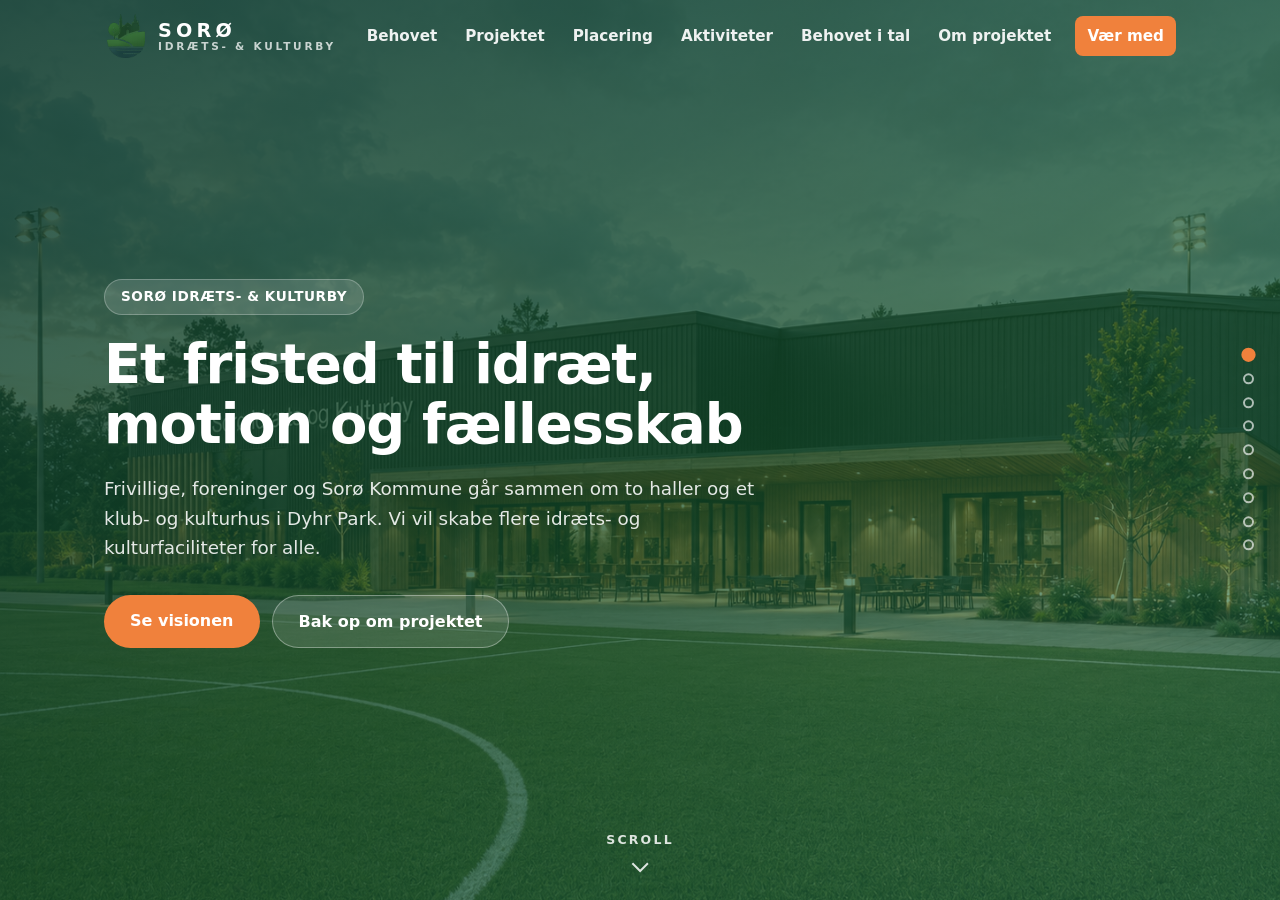
==== index.html @ 1086057f "Status-sektion: finansiering, sponsorater og ny placeringsformulering" ====
<!DOCTYPE html>
<html lang="da">
<head>
<meta charset="UTF-8">
<meta name="viewport" content="width=device-width, initial-scale=1.0">
<title>Sorø Idræts- & Kulturby | Et fristed til idræt, motion og fællesskab</title>
<meta name="description" content="Sorø Idræts- & Kulturby er et fælles projekt mellem frivillige, sportsklubber og Sorø Kommune, der skaber nye rammer for idræt, motion og fællesskab. For alle. Hele året.">
<link rel="stylesheet" href="css/styles.css">
</head>
<body class="home">


<header class="site-header">
  <div class="container nav-wrap">
    <a href="#top" class="logo"><img class="logo-img" src="img/logo-mark.png" alt="Sorø Idræts- &amp; Kulturby logo"><span class="logo-text"><span class="logo-line1">SORØ</span><span class="logo-line2">Idræts- &amp; Kulturby</span></span></a>
    <button class="nav-toggle" aria-label="Menu" onclick="document.querySelector('.main-nav').classList.toggle('open')">☰</button>
    <nav class="main-nav">
      <a href="#behovet">Behovet</a>
      <a href="#projektet">Projektet</a>
      <a href="#placering">Placering</a>
      <a href="#aktiviteter">Aktiviteter</a>
      <a href="#stemmer">Behovet i tal</a>
      <a href="om-os.html">Om projektet</a>
      <a href="#kontakt" class="cta">Vær med</a>
    </nav>
  </div>
</header>

<div class="progress" id="progress" aria-hidden="true"></div>
<nav class="dots" id="dots" aria-label="Slide-navigation"></nav>

<main class="deck" id="deck">

<section class="hero hero-home slide" id="top" data-title="Forside" style="background: linear-gradient(150deg, rgba(14,59,46,0.88) 0%, rgba(20,83,45,0.70) 55%, rgba(30,122,79,0.50) 100%), url('img/SIKB_01.png') center 65%/cover no-repeat;">
  <div class="container">
    <span class="kicker">Sorø Idræts- &amp; Kulturby</span>
    <h1>Et fristed til idræt, motion og fællesskab</h1>
    <p class="lede">Frivillige, foreninger og Sorø Kommune går sammen om to haller og et klub- og kulturhus i Dyhr Park. Vi vil skabe flere idræts- og kulturfaciliteter for alle.</p>
    <div class="btn-row">
      <a href="#behovet" class="btn btn-primary">Se visionen</a>
      <a href="#kontakt" class="btn btn-ghost">Bak op om projektet</a>
    </div>
  </div>
  <a href="#behovet" class="scroll-hint" aria-label="Scroll ned">Scroll<span class="chevron"></span></a>
</section>

<section class="section slide" id="behovet" data-nav data-title="Behovet">
  <div class="container">
    <div class="section-head">
      <span class="kicker-dark">Behovet</span>
      <h2>Hvorfor, og hvorfor nu?</h2>
      <p>Sorø vokser, og borgerne er allerede idrætsaktive. Nu løfter frivillige, sportsklubber, politikere og Sorø Kommune faciliteterne i flok.</p>
    </div>
    <div class="stats">
      <div class="stat"><div class="num">80 %</div><div class="label">Frederiksberg bydel står for ca. 80 % af Sorø Kommunes befolkningstilvækst. Det er her, presset på faciliteterne er størst.</div></div>
      <div class="stat"><div class="num">86 %</div><div class="label">af børnene og 63 % af de voksne i kommunen er idrætsaktive. Viljen til at bevæge sig er der allerede.</div></div>
      <div class="stat"><div class="num">Nr. 89</div><div class="label">ud af 93 kommuner i DIF's analyse af idrætsindsatsen. Frivillige og kommunen vil sammen give Sorø et løft.</div></div>
    </div>
    <p style="margin-top:28px;"><a href="udfordringen.html" class="btn btn-dark">Læs hele baggrunden</a></p>
  </div>
</section>

<section class="section alt slide" id="projektet" data-nav data-title="Projektet">
  <div class="container">
    <div class="section-head">
      <span class="kicker-dark">Projektet</span>
      <h2>Næsten 3.000 m² under ét tag</h2>
      <p>Sorø Idræts- &amp; Kulturby er startet af frivillige ildsjæle i LBI og udvikles i fællesskab med Sorø Kommune og byens klubber. Non-profit og foreningsdrevet.</p>
    </div>
    <div class="grid grid-3">
      <div class="card">
        <div class="icon icon-svg" aria-hidden="true">
          <svg viewBox="0 0 48 48" fill="none" stroke-linecap="round" stroke-linejoin="round">
            <g stroke="#f0813c" stroke-width="2.6">
              <circle cx="13" cy="12" r="5" fill="#f0813c" fill-opacity="0.15"/>
              <path d="M13 3v2.6M13 18.4V21M4 12h2.6M19.4 12H22M6.6 5.6l1.9 1.9M17.5 16.5l1.9 1.9M19.4 5.6l-1.9 1.9M8.5 16.5l-1.9 1.9"/>
            </g>
            <g stroke="#14532d" stroke-width="2.8">
              <circle cx="31" cy="14" r="4.4"/>
              <path d="M31 18.5 30 30"/>
              <path d="M30 30l6.5 9.5M30 30l-5 8.5"/>
              <path d="M31 21.5l7 4"/>
              <path d="M39 26v13.5"/>
            </g>
          </svg>
        </div>
        <h3>Aktiverer seniorer i dagtimerne</h3>
        <p>Aktive fællesskaber midt på dagen, når hallerne ellers står tomme. Motion, samvær og kultur for kommunens ældre.</p>
      </div>
      <div class="card">
        <div class="icon icon-svg" aria-hidden="true">
          <svg viewBox="0 0 48 48" fill="none" stroke-linecap="round" stroke-linejoin="round">
            <path d="M6 21 24 7l18 14" stroke="#14532d" stroke-width="2.8"/>
            <circle cx="26" cy="31" r="8" stroke="#f0813c" stroke-width="2.6" fill="#f0813c" fill-opacity="0.12"/>
            <path d="M18.6 28.5c4.8-3.2 10-3.2 14.8 0M26 23v16" stroke="#f0813c" stroke-width="2.2"/>
            <path d="M8 39h6M5 34h5" stroke="#14532d" stroke-width="2.6"/>
          </svg>
        </div>
        <h3>Et trygt fristed for børn og unge</h3>
        <p>Multisport i hverdagen, dans og steder at være efter skole. Et ungemiljø, der bygger på bevægelse og fællesskab.</p>
      </div>
      <div class="card">
        <div class="icon icon-svg" aria-hidden="true">
          <svg viewBox="0 0 48 48" fill="none" stroke-linecap="round" stroke-linejoin="round">
            <path d="M5 20 24 5l19 15" stroke="#14532d" stroke-width="2.8"/>
            <g stroke="#1e7a4f" stroke-width="2.6">
              <circle cx="14.5" cy="27" r="3.6"/>
              <circle cx="33.5" cy="27" r="3.6"/>
              <path d="M8 40c0-4 3-6.8 6.5-6.8S21 36 21 40M27 40c0-4 3-6.8 6.5-6.8S40 36 40 40"/>
            </g>
            <g stroke="#f0813c" stroke-width="2.6">
              <circle cx="24" cy="23.5" r="4.2" fill="#f0813c" fill-opacity="0.15"/>
              <path d="M16.8 41c0-4.6 3.4-7.8 7.2-7.8s7.2 3.2 7.2 7.8"/>
            </g>
          </svg>
        </div>
        <h3>Samler foreninger og kulturliv</h3>
        <p>Foreningsfitness, kulturhus og fleksible faciliteter, der giver eksisterende og nye foreninger et fælles hjem.</p>
      </div>
    </div>
  </div>
</section>

<section class="section alt slide" id="anlaeg" data-title="Anlægget">
  <div class="container">
    <div class="split">
      <figure class="viz">
        <img class="photo tall" src="img/SIKB_04.png" alt="Visualisering af hele anlægget set fra fodboldbanerne i dagslys">
        <figcaption>Visualisering, ikke endeligt byggeri</figcaption>
      </figure>
      <div class="prose">
        <h3 style="font-size:1.4rem;">Ét samlet anlæg, tre dele</h3>
        <ul class="checklist" style="margin-top:16px;">
          <li><strong>Sportshal, 1.551 m²:</strong> 4 padelbaner med plads til en femte, lounge på 240 m² og foreningsfitness</li>
          <li><strong>Multihal, 980 m²:</strong> fleksibel hal op til håndboldbanestørrelse</li>
          <li><strong>Klub- og kulturhus, 400 m²:</strong> café, mødelokaler og omklædning</li>
        </ul>
        <p style="margin-top:16px;"><a href="faciliteter.html" class="btn btn-dark">Se alle faciliteter</a> <a href="vision.html" class="btn btn-dark" style="background:transparent; color:var(--green-700); border:2px solid var(--green-700);">Læs visionen</a></p>
      </div>
    </div>
  </div>
</section>

<section class="section slide" id="placering" data-nav data-title="Placering">
  <div class="container">
    <div class="split">
      <div class="prose">
        <span class="kicker-dark">Placering</span>
        <h2>Dyhr Park: midt i den voksende bydel</h2>
        <p>Anlægget placeres langs den østlige kant af Dyhr Park ved Smedeparken. Placeringen er valgt med omhu:</p>
        <ul class="checklist">
          <li><strong>De to eksisterende 11-mandsbaner bevares</strong> fuldt ud.</li>
          <li><strong>En fremtidig udvidelse af skolen</strong> berøres ikke.</li>
          <li><strong>Tæt på boligerne</strong> i Frederiksberg bydel, hvor væksten sker.</li>
        </ul>
      </div>
      <figure class="viz">
        <img class="photo tall" src="img/situationsplan-1.png" alt="Situationsplan: anlægget indtegnet langs østkanten af Dyhr Park med fodboldbanerne bevaret" style="object-fit: contain; background: #fff; padding: 8px;">
        <figcaption>Situationsplan fra skitseprojektet (EBH Byg, oktober 2025)</figcaption>
      </figure>
    </div>
  </div>
</section>

<section class="section slide slide-deep" id="aktiviteter" data-nav data-title="Aktiviteter">
  <div class="container">
    <div class="section-head">
      <span class="kicker-dark">Aktiviteter</span>
      <h2>En dag i idræts- og kulturbyen</h2>
      <p>Huset er tegnet ud fra ét spørgsmål: Hvad har borgerne i Sorø brug for? Sådan kan en helt almindelig tirsdag se ud.</p>
    </div>
    <div class="day-strip">
      <div class="day-block morning">
        <span class="time">Kl. 9 til 15</span>
        <h3>Formiddag og middag</h3>
        <p>Seniorpadel og formiddagsfitness. Gåklubben slutter med kaffe i caféen. Balletforeningen øver i multihallen, og hjemmepassergruppen mødes i kulturhuset.</p>
      </div>
      <div class="day-block afternoon">
        <span class="time">Kl. 15 til 18</span>
        <h3>Eftermiddag</h3>
        <p>Skolen ringer ud, og hallerne fyldes: multisport for de 10 til 15-årige, dans for pigerne, klatring og lektiecafé i klubhuset.</p>
      </div>
      <div class="day-block evening">
        <span class="time">Kl. 18 til 22</span>
        <h3>Aften</h3>
        <p>Padelbanerne er fyldt med familier og motionister. Foreningsfitness kører, håndboldtræning i multihallen, og mødelokalet er booket af lokalrådet.</p>
      </div>
    </div>
    <p style="margin-top:28px;"><a href="aktiviteter.html" class="btn btn-dark">Se alle aktiviteter og målgrupper</a></p>
  </div>
</section>

<section class="section alt slide" id="status" data-title="Status">
  <div class="container">
    <div class="split">
      <figure class="viz">
        <img class="photo tall" src="img/SIKB_06.png" alt="Visualisering af Sorø Idræts- og Kulturby set fra fodboldbanerne i aftenlys">
        <figcaption>Visualisering, ikke endeligt byggeri</figcaption>
      </figure>
      <div class="prose">
        <span class="kicker-dark">Status lige nu</span>
        <h2>Projektet er godt på vej</h2>
        <ul class="checklist">
          <li><strong>Projektøkonomien er på plads:</strong> Budgettet er kvalificeret af vores arkitekt, og byggeriet forberedes til udbud.</li>
          <li><strong>Dialogen med Sorø Kommune er i gang</strong> om samarbejdsmodel, finansiering &amp; lokalplan.</li>
          <li><strong>Fondsdialog &amp; sponsorater forberedes</strong>, bl.a. med Lokale og Anlægsfonden.</li>
          <li><strong>Projektet er tegnet og prissat til Dyhr Park:</strong> alle fodboldbaner bevares, og der er plads til at udvide, når behovet vokser.</li>
        </ul>
      </div>
    </div>
  </div>
</section>

<section class="section slide" id="stemmer" data-nav data-title="Stemmer">
  <div class="container">
    <div class="section-head">
      <span class="kicker-dark">Behovet i tal</span>
      <h2>Presset på pladserne er her allerede</h2>
    </div>
    <div class="grid grid-2">
      <div class="quote-card">
        <blockquote>"Da vi åbnede for tilmelding i august, var efterspørgslen så stor, at medlemssystemet gik ned. Alligevel måtte vi skuffe en del forældre. Pladsen er der simpelthen ikke."</blockquote>
        <div class="attribution">
          <div class="org-badge">GYM</div>
          <div><div class="who">Gymnastikafdelingen</div><div class="role">Lynge-Broby IF</div></div>
        </div>
      </div>
      <div class="quote-card">
        <blockquote>"Fra september til april må op mod 400 padelmedlemmer køre til Slagelse flere gange om ugen for at spille."</blockquote>
        <div class="attribution">
          <div class="org-badge">PDL</div>
          <div><div class="who">Padelafdelingen</div><div class="role">Lynge-Broby IF</div></div>
        </div>
      </div>
    </div>
    <p style="margin-top: 24px;"><a href="stemmer.html" class="btn btn-dark">Se alle tallene</a></p>
  </div>
</section>

<section class="section slide slide-end" id="kontakt" data-nav data-title="Vær med">
  <div class="container">
    <div class="cta-band">
      <h2>Vil du være med?</h2>
      <p>Er du borger, forening, fond eller interessent, der vil bakke op om Sorø Idræts- &amp; Kulturby? Vi vil meget gerne høre fra dig.</p>
      <div class="btn-row" style="justify-content:center; margin-bottom:24px;">
        <a href="mailto:sikb@lyngebrobyif.dk" class="btn btn-primary">Skriv til os</a>
        <a href="om-os.html" class="btn btn-ghost">Mød teamet bag</a>
      </div>
      <form class="newsletter-form" onsubmit="event.preventDefault(); alert('Tak! (Prototype: tilmelding er ikke aktiv endnu)');">
        <input type="email" placeholder="Din e-mailadresse" required>
        <button type="submit" class="btn btn-primary">Tilmeld nyheder</button>
      </form>
    </div>
  </div>
</section>

<footer class="site-footer slide-footer">
  <div class="container">
    <div class="footer-grid">
      <div>
        <h4>Sorø Idræts- &amp; Kulturby</h4>
        <p style="font-size:0.93rem; max-width:38ch;">Et fælles non-profit projekt mellem frivillige i LBI, byens sportsklubber og Sorø Kommune.</p>
      </div>
      <div>
        <h4>Sider</h4>
        <ul>
          <li><a href="vision.html">Visionen</a></li>
          <li><a href="udfordringen.html">Hvorfor nu?</a></li>
          <li><a href="faciliteter.html">Faciliteter</a></li>
          <li><a href="aktiviteter.html">Aktiviteter</a></li>
          <li><a href="stemmer.html">Behovet i tal</a></li>
          <li><a href="om-os.html">Om os</a></li>
        </ul>
      </div>
      <div>
        <h4>Kontakt</h4>
        <ul>
          <li><a href="mailto:sikb@lyngebrobyif.dk">sikb@lyngebrobyif.dk</a></li>
          <li>Dyhr Park, Sorø</li>
        </ul>
      </div>
    </div>
    <div class="footer-bottom">
      <span>© 2026 Sorø Idræts- &amp; Kulturby</span>
      <span>sikb.dk</span>
    </div>
  </div>
</footer>

</main>

<script src="js/main.js" defer></script>
</body>
</html>
---- css/styles.css ----
/* ============================================
   Sorø Idræts- & Kulturby — sikb.dk
   Fælles stylesheet
   ============================================ */

:root {
  --green-900: #0e3b2e;
  --green-700: #14532d;
  --green-500: #1e7a4f;
  --green-100: #e6f2ec;
  --orange-500: #f0813c;
  --orange-600: #e06a24;
  --sand-50: #faf7f2;
  --ink-900: #1a1f1c;
  --ink-600: #4b554f;
  --white: #ffffff;
  --radius: 14px;
  --shadow: 0 4px 24px rgba(14, 59, 46, 0.10);
  --maxw: 1120px;
}

* { margin: 0; padding: 0; box-sizing: border-box; }

html { scroll-behavior: smooth; }

body {
  font-family: "Segoe UI", system-ui, -apple-system, "Helvetica Neue", Arial, sans-serif;
  color: var(--ink-900);
  background: var(--sand-50);
  line-height: 1.6;
}

img { max-width: 100%; display: block; }

.container {
  max-width: var(--maxw);
  margin: 0 auto;
  padding: 0 24px;
}

/* ---------- Udkast-banner (fjernes før lancering) ---------- */
.draft-banner {
  background: #fff3cd;
  color: #7a5b00;
  text-align: center;
  font-size: 0.85rem;
  padding: 6px 16px;
}

/* ---------- Header / navigation ---------- */
.site-header {
  background: var(--white);
  position: sticky;
  top: 0;
  z-index: 100;
  box-shadow: 0 1px 0 rgba(0,0,0,0.06);
}

.nav-wrap {
  display: flex;
  align-items: center;
  justify-content: space-between;
  height: 72px;
}

.logo {
  display: flex;
  align-items: center;
  gap: 10px;
  text-decoration: none;
  color: var(--green-900);
  font-weight: 800;
  font-size: 1.05rem;
  letter-spacing: -0.01em;
}

.logo-img {
  width: 44px;
  height: 44px;
  object-fit: contain;
}

.logo-text {
  display: flex;
  flex-direction: column;
  line-height: 1.1;
}

.logo-line1 {
  font-size: 1.2rem;
  font-weight: 800;
  letter-spacing: 0.22em;
  color: var(--green-900);
}

.logo-line2 {
  font-size: 0.66rem;
  font-weight: 700;
  letter-spacing: 0.26em;
  text-transform: uppercase;
  color: var(--ink-600);
}

.logo-mark {
  width: 38px;
  height: 38px;
  border-radius: 10px;
  background: linear-gradient(135deg, var(--green-500), var(--green-900));
  color: #fff;
  display: grid;
  place-items: center;
  font-size: 0.8rem;
  font-weight: 800;
}

.main-nav { display: flex; gap: 4px; align-items: center; }

.main-nav a {
  text-decoration: none;
  color: var(--ink-600);
  font-size: 0.95rem;
  font-weight: 600;
  padding: 8px 12px;
  border-radius: 8px;
  transition: color .15s, background .15s;
}

.main-nav a:hover { color: var(--green-700); background: var(--green-100); }
.main-nav a.active { color: var(--green-700); background: var(--green-100); }

.main-nav a.cta {
  background: var(--orange-500);
  color: #fff;
  margin-left: 8px;
}
.main-nav a.cta:hover { background: var(--orange-600); }

.nav-toggle { display: none; background: none; border: none; font-size: 1.6rem; color: var(--green-900); cursor: pointer; }

@media (max-width: 860px) {
  .nav-toggle { display: block; }
  .main-nav {
    display: none;
    position: absolute;
    top: 72px; left: 0; right: 0;
    background: var(--white);
    flex-direction: column;
    align-items: stretch;
    padding: 12px 24px 20px;
    box-shadow: var(--shadow);
  }
  .main-nav.open { display: flex; }
  .main-nav a { padding: 12px; }
}

/* ---------- Hero ---------- */
.hero {
  background:
    radial-gradient(1200px 500px at 80% -10%, rgba(240,129,60,0.25), transparent 60%),
    linear-gradient(150deg, var(--green-900) 0%, var(--green-700) 55%, var(--green-500) 100%);
  color: #fff;
  padding: 88px 0 96px;
  position: relative;
  overflow: hidden;
}

.hero::after {
  content: "";
  position: absolute;
  inset: auto -10% -60px -10%;
  height: 120px;
  background: var(--sand-50);
  border-radius: 100% 100% 0 0;
}

.hero .container { position: relative; z-index: 1; }

.hero .kicker {
  display: inline-block;
  background: rgba(255,255,255,0.14);
  border: 1px solid rgba(255,255,255,0.25);
  border-radius: 999px;
  padding: 6px 16px;
  font-size: 0.85rem;
  font-weight: 600;
  letter-spacing: 0.04em;
  text-transform: uppercase;
  margin-bottom: 20px;
}

.hero h1 {
  font-size: clamp(2.1rem, 5vw, 3.4rem);
  line-height: 1.12;
  letter-spacing: -0.02em;
  max-width: 18ch;
  margin-bottom: 18px;
}

.hero p.lede {
  font-size: 1.15rem;
  max-width: 56ch;
  color: rgba(255,255,255,0.88);
  margin-bottom: 32px;
}

.hero-small { padding: 64px 0 72px; }
.hero-small h1 { font-size: clamp(1.9rem, 4vw, 2.8rem); }

.btn-row { display: flex; gap: 12px; flex-wrap: wrap; }

.btn {
  display: inline-block;
  text-decoration: none;
  font-weight: 700;
  padding: 13px 26px;
  border-radius: 999px;
  font-size: 1rem;
  transition: transform .12s, background .15s;
}
.btn:hover { transform: translateY(-1px); }

.btn-primary { background: var(--orange-500); color: #fff; }
.btn-primary:hover { background: var(--orange-600); }

.btn-ghost { background: rgba(255,255,255,0.12); color: #fff; border: 1px solid rgba(255,255,255,0.35); }
.btn-ghost:hover { background: rgba(255,255,255,0.2); }

.btn-dark { background: var(--green-700); color: #fff; }
.btn-dark:hover { background: var(--green-900); }

/* ---------- Sektioner ---------- */
.section { padding: 72px 0; }
.section.tight { padding: 48px 0; }
.section.alt { background: var(--white); }

.section-head { max-width: 62ch; margin-bottom: 40px; }

.section-head .kicker,
.kicker-dark {
  color: var(--orange-600);
  font-weight: 700;
  text-transform: uppercase;
  letter-spacing: 0.08em;
  font-size: 0.8rem;
  display: block;
  margin-bottom: 8px;
}

h2 {
  font-size: clamp(1.5rem, 3vw, 2.1rem);
  letter-spacing: -0.01em;
  color: var(--green-900);
  line-height: 1.2;
  margin-bottom: 12px;
}

h3 { color: var(--green-900); font-size: 1.15rem; margin-bottom: 8px; }

.section-head p { color: var(--ink-600); font-size: 1.05rem; }

/* ---------- Kort / grids ---------- */
.grid { display: grid; gap: 24px; }
.grid-3 { grid-template-columns: repeat(3, 1fr); }
.grid-2 { grid-template-columns: repeat(2, 1fr); }

@media (max-width: 860px) {
  .grid-3, .grid-2 { grid-template-columns: 1fr; }
}

.card {
  background: var(--white);
  border-radius: var(--radius);
  padding: 28px;
  box-shadow: var(--shadow);
}

.card .icon {
  width: 56px; height: 56px;
  border-radius: 16px;
  background: linear-gradient(135deg, var(--green-100), #f2f8f0);
  border: 1px solid rgba(30, 122, 79, 0.14);
  display: grid;
  place-items: center;
  font-size: 1.4rem;
  margin-bottom: 16px;
}

.card .icon svg {
  width: 38px;
  height: 38px;
  display: block;
}

.card p { color: var(--ink-600); font-size: 0.97rem; }

/* ---------- Facts / statistik ---------- */
.stats { display: grid; grid-template-columns: repeat(3, 1fr); gap: 24px; }
@media (max-width: 860px) { .stats { grid-template-columns: 1fr; } }

.stat {
  background: var(--white);
  border-radius: var(--radius);
  padding: 32px 28px;
  box-shadow: var(--shadow);
  border-top: 4px solid var(--orange-500);
}

.stat .num {
  font-size: 2.6rem;
  font-weight: 800;
  color: var(--green-900);
  line-height: 1.1;
  letter-spacing: -0.02em;
}

.stat .label { color: var(--ink-600); font-size: 0.95rem; margin-top: 6px; }

/* ---------- Citater ---------- */
.quote-card {
  background: var(--white);
  border-radius: var(--radius);
  padding: 32px;
  box-shadow: var(--shadow);
  border-left: 4px solid var(--green-500);
}

.quote-card blockquote {
  font-size: 1.05rem;
  color: var(--ink-900);
  font-style: italic;
  margin-bottom: 16px;
}

.quote-card .attribution { display: flex; align-items: center; gap: 12px; }

.quote-card .org-badge {
  width: 48px; height: 48px;
  border-radius: 50%;
  background: #fff;
  border: 1px solid rgba(0,0,0,0.08);
  color: var(--green-700);
  display: grid;
  place-items: center;
  font-weight: 800;
  font-size: 0.75rem;
  flex-shrink: 0;
  overflow: hidden;
}

.quote-card .org-badge img {
  width: 82%;
  height: 82%;
  object-fit: contain;
}

.quote-card .who { font-weight: 700; color: var(--green-900); font-size: 0.95rem; }
.quote-card .role { color: var(--ink-600); font-size: 0.85rem; }

.placeholder-note {
  background: #fff3cd;
  border-radius: 8px;
  padding: 10px 14px;
  font-size: 0.8rem;
  color: #7a5b00;
  margin-top: 16px;
}

/* ---------- Fotos/visualiseringer ---------- */
.photo {
  width: 100%;
  border-radius: var(--radius);
  box-shadow: var(--shadow);
  object-fit: cover;
}
.photo.tall { min-height: 380px; max-height: 460px; }
.photo.short { height: 190px; margin-bottom: 16px; }
figure.viz { margin: 0; }
figure.viz figcaption { font-size: 0.8rem; color: var(--ink-600); margin-top: 8px; }

/* ---------- Billed-placeholder ---------- */
.img-placeholder {
  border-radius: var(--radius);
  background:
    repeating-linear-gradient(45deg, rgba(30,122,79,0.08) 0 12px, transparent 12px 24px),
    linear-gradient(135deg, var(--green-100), #d7e8df);
  min-height: 280px;
  display: grid;
  place-items: center;
  color: var(--green-700);
  font-weight: 600;
  font-size: 0.9rem;
  text-align: center;
  padding: 20px;
  border: 2px dashed rgba(30,122,79,0.35);
}

.img-placeholder.tall { min-height: 380px; }
.img-placeholder.short { min-height: 180px; }

/* ---------- Split layout ---------- */
.split {
  display: grid;
  grid-template-columns: 1.1fr 1fr;
  gap: 48px;
  align-items: center;
}
@media (max-width: 860px) { .split { grid-template-columns: 1fr; gap: 28px; } }

.split .prose p { margin-bottom: 14px; color: var(--ink-600); }
.split .prose p strong { color: var(--ink-900); }

/* ---------- Lister med flueben ---------- */
.checklist { list-style: none; }
.checklist li {
  padding-left: 34px;
  position: relative;
  margin-bottom: 12px;
  color: var(--ink-600);
}
.checklist li::before {
  content: "✓";
  position: absolute;
  left: 0; top: 0;
  width: 24px; height: 24px;
  border-radius: 50%;
  background: var(--green-100);
  color: var(--green-700);
  font-weight: 800;
  font-size: 0.85rem;
  display: grid;
  place-items: center;
}
.checklist li strong { color: var(--ink-900); }

/* ---------- Tidslinje ---------- */
.timeline { list-style: none; position: relative; padding-left: 28px; }
.timeline::before {
  content: "";
  position: absolute;
  left: 8px; top: 6px; bottom: 6px;
  width: 3px;
  background: var(--green-100);
  border-radius: 2px;
}
.timeline li { position: relative; margin-bottom: 28px; }
.timeline li::before {
  content: "";
  position: absolute;
  left: -28px; top: 6px;
  width: 19px; height: 19px;
  border-radius: 50%;
  background: var(--orange-500);
  border: 4px solid var(--sand-50);
}
.timeline .when {
  font-weight: 800;
  color: var(--green-900);
  font-size: 0.9rem;
  text-transform: uppercase;
  letter-spacing: 0.05em;
}
.timeline p { color: var(--ink-600); font-size: 0.97rem; }

/* ---------- Fase-kort ---------- */
.phase {
  background: var(--white);
  border-radius: var(--radius);
  box-shadow: var(--shadow);
  overflow: hidden;
}
.phase .phase-head {
  background: var(--green-700);
  color: #fff;
  padding: 14px 24px;
  font-weight: 700;
  font-size: 0.9rem;
  letter-spacing: 0.04em;
  text-transform: uppercase;
}
.phase .phase-body { padding: 24px; }
.phase .phase-body p { color: var(--ink-600); font-size: 0.95rem; }

/* ---------- Team ---------- */
.team-grid { display: grid; grid-template-columns: repeat(3, 1fr); gap: 24px; }
@media (max-width: 1000px) { .team-grid { grid-template-columns: repeat(2, 1fr); } }
@media (max-width: 640px) { .team-grid { grid-template-columns: 1fr; } }

.team-card {
  background: var(--white);
  border-radius: var(--radius);
  padding: 28px;
  box-shadow: var(--shadow);
  text-align: center;
}
.team-card .avatar {
  width: 88px; height: 88px;
  border-radius: 50%;
  margin: 0 auto 16px;
  background: linear-gradient(135deg, var(--green-500), var(--green-900));
  color: #fff;
  display: grid;
  place-items: center;
  font-size: 1.5rem;
  font-weight: 800;
}
.team-card .role-tag {
  display: inline-block;
  background: var(--green-100);
  color: var(--green-700);
  border-radius: 999px;
  font-size: 0.75rem;
  font-weight: 700;
  padding: 4px 12px;
  margin-bottom: 10px;
  text-transform: uppercase;
  letter-spacing: 0.04em;
}
.team-card p { color: var(--ink-600); font-size: 0.92rem; }

/* ---------- CTA-bånd ---------- */
.cta-band {
  background: linear-gradient(135deg, var(--green-900), var(--green-700));
  color: #fff;
  border-radius: var(--radius);
  padding: 56px 48px;
  text-align: center;
}
.cta-band h2 { color: #fff; }
.cta-band p { color: rgba(255,255,255,0.85); max-width: 54ch; margin: 0 auto 28px; }

/* ---------- Dagsrytme (aktiviteter) ---------- */
.day-strip { display: grid; grid-template-columns: repeat(3, 1fr); gap: 24px; }
@media (max-width: 860px) { .day-strip { grid-template-columns: 1fr; } }

.day-block {
  border-radius: var(--radius);
  padding: 28px;
  color: #fff;
}
.day-block.morning { background: linear-gradient(150deg, #e8a33d, #d97f28); }
.day-block.afternoon { background: linear-gradient(150deg, #1e7a4f, #14532d); }
.day-block.evening { background: linear-gradient(150deg, #24435c, #16283a); }
.day-block .time { font-weight: 800; font-size: 0.85rem; text-transform: uppercase; letter-spacing: 0.06em; opacity: 0.85; }
.day-block h3 { color: #fff; margin-top: 6px; }
.day-block p { color: rgba(255,255,255,0.88); font-size: 0.95rem; }

/* ---------- Footer ---------- */
.site-footer {
  background: var(--green-900);
  color: rgba(255,255,255,0.8);
  padding: 56px 0 32px;
  margin-top: 72px;
}
.footer-grid {
  display: grid;
  grid-template-columns: 2fr 1fr 1fr;
  gap: 40px;
  margin-bottom: 40px;
}
@media (max-width: 860px) { .footer-grid { grid-template-columns: 1fr; } }

.site-footer h4 { color: #fff; font-size: 0.95rem; margin-bottom: 14px; }
.site-footer a { color: rgba(255,255,255,0.8); text-decoration: none; }
.site-footer a:hover { color: #fff; }
.site-footer ul { list-style: none; }
.site-footer li { margin-bottom: 8px; font-size: 0.93rem; }
.footer-bottom {
  border-top: 1px solid rgba(255,255,255,0.15);
  padding-top: 24px;
  font-size: 0.85rem;
  display: flex;
  justify-content: space-between;
  flex-wrap: wrap;
  gap: 8px;
}

/* ---------- One-pager (forsiden) ---------- */
body.home .draft-banner {
  position: fixed;
  bottom: 0;
  left: 0;
  right: 0;
  z-index: 300;
}

body.home .site-header {
  position: absolute;
  top: 0;
  left: 0;
  right: 0;
  background: transparent;
  box-shadow: none;
}

body.home .site-header:not(.scrolled) .main-nav:not(.open) a:not(.cta) {
  color: rgba(255, 255, 255, 0.92);
}
body.home .site-header:not(.scrolled) .main-nav:not(.open) a:not(.cta):hover,
body.home .site-header:not(.scrolled) .main-nav:not(.open) a:not(.cta).active {
  background: rgba(255, 255, 255, 0.14);
  color: #fff;
}
body.home .site-header:not(.scrolled) .logo-line1 { color: #fff; }
body.home .site-header:not(.scrolled) .logo-line2 { color: rgba(255, 255, 255, 0.75); }
body.home .site-header:not(.scrolled) .nav-toggle { color: #fff; }

body.home .site-header.scrolled {
  position: fixed;
  background: var(--white);
  box-shadow: 0 4px 20px rgba(14, 59, 46, 0.12);
  animation: headerDrop .3s ease;
}

@keyframes headerDrop {
  from { transform: translateY(-100%); }
  to { transform: translateY(0); }
}

.hero-home {
  min-height: 100vh;
  display: flex;
  align-items: center;
  padding: 120px 0 140px;
}

.hero-home::after { display: none; }

.scroll-hint {
  position: absolute;
  left: 50%;
  bottom: 30px;
  transform: translateX(-50%);
  color: rgba(255, 255, 255, 0.85);
  text-decoration: none;
  font-size: 0.78rem;
  font-weight: 700;
  letter-spacing: 0.18em;
  text-transform: uppercase;
  display: flex;
  flex-direction: column;
  align-items: center;
  gap: 8px;
  z-index: 2;
}

.scroll-hint .chevron {
  width: 12px;
  height: 12px;
  border-right: 2.5px solid rgba(255, 255, 255, 0.85);
  border-bottom: 2.5px solid rgba(255, 255, 255, 0.85);
  transform: rotate(45deg);
}

@media (prefers-reduced-motion: no-preference) {
  .scroll-hint { animation: hintBob 2.2s ease-in-out infinite; }
  @keyframes hintBob {
    0%, 100% { transform: translateX(-50%) translateY(0); }
    50% { transform: translateX(-50%) translateY(8px); }
  }
}

/* Anchor-sektioner: plads til fixed header ved hop */
section[id] { scroll-margin-top: 84px; }

/* ---------- Slide deck (forsiden) ---------- */
body.home {
  height: 100svh;
  overflow: hidden;
}

.deck {
  height: 100svh;
  overflow-y: scroll;
  scroll-snap-type: y mandatory;
  scroll-behavior: smooth;
  scrollbar-width: none;
}
.deck::-webkit-scrollbar { display: none; }

.deck .slide {
  min-height: 100svh;
  scroll-snap-align: start;
  scroll-snap-stop: always;
  display: flex;
  align-items: center;
  position: relative;
  overflow: hidden;
  padding: clamp(5rem, 10vh, 7rem) 0 clamp(3.5rem, 7vh, 5rem);
}

.deck .slide > .container { width: 100%; }
.deck .slide[id] { scroll-margin-top: 0; }

/* Mindre luft i sektionsindhold, så slides passer på én skærm */
.deck .slide .section-head { margin-bottom: 28px; }

/* Mørkt slide-tema (dyb grøn med prikmønster) */
.slide-deep {
  background:
    radial-gradient(rgba(255, 255, 255, 0.07) 1.5px, transparent 1.5px) 0 0 / 30px 30px,
    radial-gradient(120% 120% at 20% 100%, #14532d, #0a2c1c);
  color: #fff;
}
.slide-deep h2, .slide-deep h3 { color: #fff; }
.slide-deep .section-head p { color: rgba(255, 255, 255, 0.85); }
.slide-deep .kicker-dark { color: #ffb076; }
.slide-deep .btn-dark { background: rgba(255,255,255,0.14); border: 1px solid rgba(255,255,255,0.3); }
.slide-deep .btn-dark:hover { background: rgba(255,255,255,0.24); }

/* Footeren snapper som sidste element i deck'et */
.slide-footer {
  scroll-snap-align: end;
  margin-top: 0;
}

/* Progressbar i toppen */
.progress {
  position: fixed;
  top: 0;
  left: 0;
  height: 3px;
  width: 0%;
  background: var(--orange-500);
  z-index: 260;
  transition: width .15s linear;
}

/* Prik-navigation i højre side */
.dots {
  position: fixed;
  right: clamp(0.8rem, 2vw, 1.6rem);
  top: 50%;
  transform: translateY(-50%);
  z-index: 240;
  display: flex;
  flex-direction: column;
  gap: 0.8rem;
}
.dots button {
  width: 11px;
  height: 11px;
  border-radius: 50%;
  border: 2px solid rgba(20, 83, 45, 0.45);
  background: transparent;
  cursor: pointer;
  padding: 0;
  transition: all .25s ease;
}
.dots button:hover { transform: scale(1.3); }
.dots button.active {
  background: var(--orange-500);
  border-color: var(--orange-500);
  transform: scale(1.3);
}
.dots.on-dark button { border-color: rgba(255, 255, 255, 0.65); }
.dots.on-dark button.active { background: var(--orange-500); border-color: var(--orange-500); }

@media (max-width: 700px), (max-height: 620px) {
  .dots { display: none; }
  .deck { scroll-snap-type: y proximity; }
  .deck .slide { min-height: 100svh; height: auto; }
}

/* ---------- Animationer ---------- */
@media (prefers-reduced-motion: no-preference) {

  /* Scroll-reveal (klasser sættes af js/main.js) */
  .reveal {
    opacity: 0;
    transform: translateY(26px);
    transition:
      opacity .65s ease,
      transform .65s cubic-bezier(.16, 1, .3, 1);
    will-change: opacity, transform;
  }
  .reveal.visible {
    opacity: 1;
    transform: none;
  }

  /* Hero-indhold glider ind ved sideload */
  .hero .kicker,
  .hero h1,
  .hero p.lede,
  .hero .btn-row {
    animation: heroIn .8s cubic-bezier(.16, 1, .3, 1) backwards;
  }
  .hero h1 { animation-delay: .12s; }
  .hero p.lede { animation-delay: .24s; }
  .hero .btn-row { animation-delay: .36s; }

  @keyframes heroIn {
    from { opacity: 0; transform: translateY(28px); }
    to { opacity: 1; transform: none; }
  }

  /* Hover-løft på kort */
  .card, .stat, .quote-card, .team-card, .phase {
    transition: transform .3s cubic-bezier(.16, 1, .3, 1), box-shadow .3s ease;
  }
  .card:hover, .stat:hover, .quote-card:hover, .team-card:hover, .phase:hover {
    transform: translateY(-6px);
    box-shadow: 0 14px 36px rgba(14, 59, 46, 0.16);
  }

  /* Billeder zoomer blidt ved hover */
  .photo {
    transition: transform .5s cubic-bezier(.16, 1, .3, 1), box-shadow .3s ease;
  }
  figure.viz:hover .photo, .phase:hover .photo {
    transform: scale(1.02);
  }

  /* Dagsblokke og checklist-punkter */
  .day-block { transition: transform .3s cubic-bezier(.16, 1, .3, 1); }
  .day-block:hover { transform: translateY(-6px); }

  /* Timeline-prikker "popper" når de vises */
  .timeline li.reveal::before { transform: scale(0); transition: transform .45s cubic-bezier(.34, 1.56, .64, 1) .2s; }
  .timeline li.reveal.visible::before { transform: scale(1); }

  /* Ikoner vipper ved kort-hover */
  .card .icon { transition: transform .35s cubic-bezier(.34, 1.56, .64, 1); }
  .card:hover .icon { transform: scale(1.1) rotate(-4deg); }

  /* Logo-hover */
  .logo .logo-img { transition: transform .35s cubic-bezier(.34, 1.56, .64, 1); }
  .logo:hover .logo-img { transform: rotate(-6deg) scale(1.08); }

  /* Nav-links: understregning der vokser */
  .main-nav a:not(.cta) {
    position: relative;
  }
  .main-nav a:not(.cta)::after {
    content: "";
    position: absolute;
    left: 12px; right: 100%;
    bottom: 4px;
    height: 2px;
    background: var(--orange-500);
    transition: right .25s ease;
  }
  .main-nav a:not(.cta):hover::after,
  .main-nav a:not(.cta).active::after {
    right: 12px;
  }
}

/* Header får skygge når der scrolles (sættes af js) */
.site-header {
  transition: box-shadow .25s ease;
}
.site-header.scrolled {
  box-shadow: 0 4px 20px rgba(14, 59, 46, 0.12);
}

/* ---------- Newsletter ---------- */
.newsletter-form { display: flex; gap: 10px; max-width: 460px; margin: 0 auto; }
.newsletter-form input {
  flex: 1;
  border: none;
  border-radius: 999px;
  padding: 13px 20px;
  font-size: 0.95rem;
}
@media (max-width: 560px) { .newsletter-form { flex-direction: column; } }
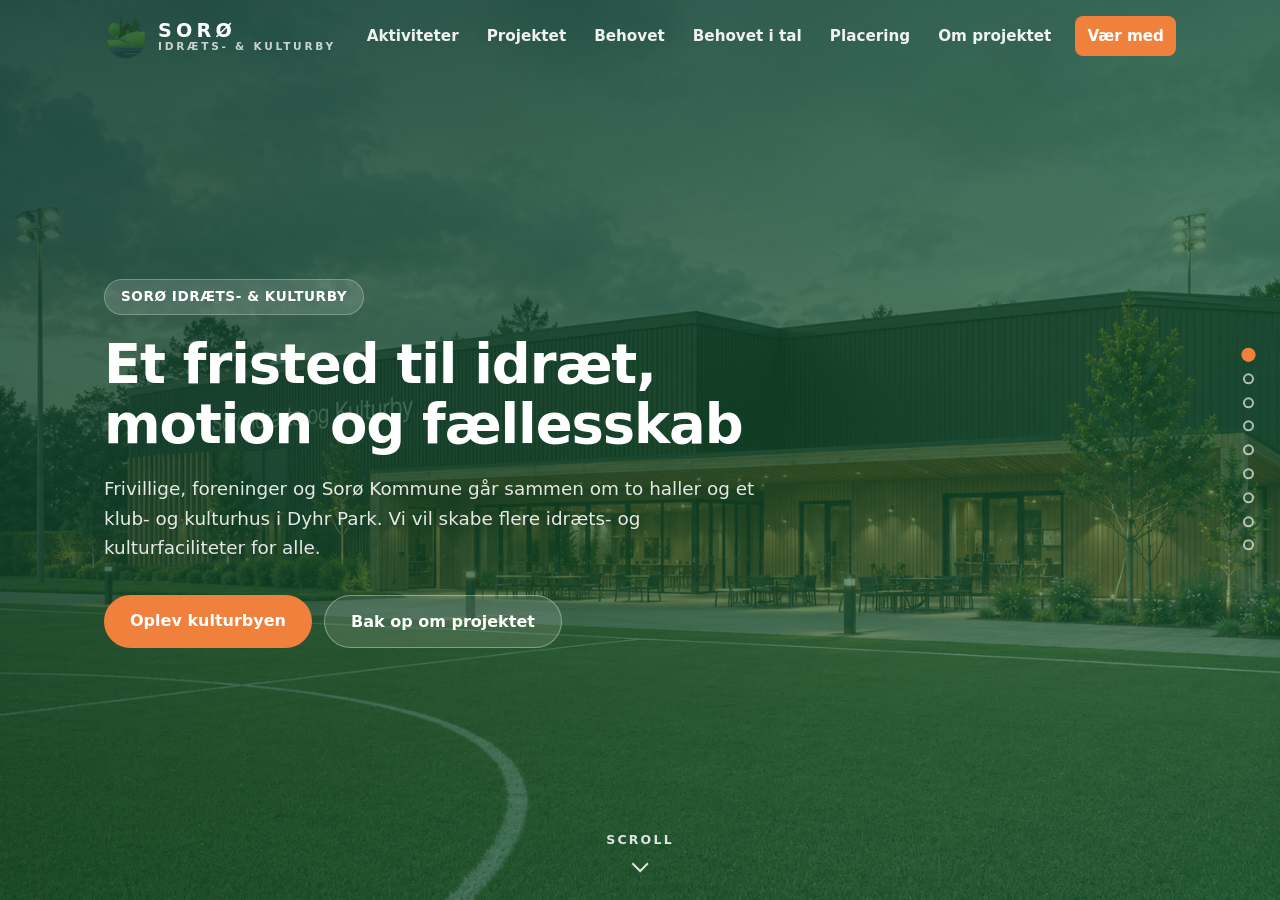
==== commit 0e313894: "Ny fortællerækkefølge: en dag i kulturbyen først, behov samlet, sponsor-CTA" ====
--- a/index.html
+++ b/index.html
@@ -15,11 +15,11 @@
     <a href="#top" class="logo"><img class="logo-img" src="img/logo-mark.png" alt="Sorø Idræts- &amp; Kulturby logo"><span class="logo-text"><span class="logo-line1">SORØ</span><span class="logo-line2">Idræts- &amp; Kulturby</span></span></a>
     <button class="nav-toggle" aria-label="Menu" onclick="document.querySelector('.main-nav').classList.toggle('open')">☰</button>
     <nav class="main-nav">
+      <a href="#aktiviteter">Aktiviteter</a>
+      <a href="#projektet">Projektet</a>
       <a href="#behovet">Behovet</a>
-      <a href="#projektet">Projektet</a>
+      <a href="#stemmer">Behovet i tal</a>
       <a href="#placering">Placering</a>
-      <a href="#aktiviteter">Aktiviteter</a>
-      <a href="#stemmer">Behovet i tal</a>
       <a href="om-os.html">Om projektet</a>
       <a href="#kontakt" class="cta">Vær med</a>
     </nav>
@@ -37,26 +37,38 @@
     <h1>Et fristed til idræt, motion og fællesskab</h1>
     <p class="lede">Frivillige, foreninger og Sorø Kommune går sammen om to haller og et klub- og kulturhus i Dyhr Park. Vi vil skabe flere idræts- og kulturfaciliteter for alle.</p>
     <div class="btn-row">
-      <a href="#behovet" class="btn btn-primary">Se visionen</a>
+      <a href="#aktiviteter" class="btn btn-primary">Oplev kulturbyen</a>
       <a href="#kontakt" class="btn btn-ghost">Bak op om projektet</a>
     </div>
   </div>
-  <a href="#behovet" class="scroll-hint" aria-label="Scroll ned">Scroll<span class="chevron"></span></a>
-</section>
-
-<section class="section slide" id="behovet" data-nav data-title="Behovet">
-  <div class="container">
-    <div class="section-head">
-      <span class="kicker-dark">Behovet</span>
-      <h2>Hvorfor, og hvorfor nu?</h2>
-      <p>Sorø vokser, og borgerne er allerede idrætsaktive. Nu løfter frivillige, sportsklubber, politikere og Sorø Kommune faciliteterne i flok.</p>
-    </div>
-    <div class="stats">
-      <div class="stat"><div class="num">80 %</div><div class="label">Frederiksberg bydel står for ca. 80 % af Sorø Kommunes befolkningstilvækst. Det er her, presset på faciliteterne er størst.</div></div>
-      <div class="stat"><div class="num">86 %</div><div class="label">af børnene og 63 % af de voksne i kommunen er idrætsaktive. Viljen til at bevæge sig er der allerede.</div></div>
-      <div class="stat"><div class="num">Nr. 89</div><div class="label">ud af 93 kommuner i DIF's analyse af idrætsindsatsen. Frivillige og kommunen vil sammen give Sorø et løft.</div></div>
-    </div>
-    <p style="margin-top:28px;"><a href="udfordringen.html" class="btn btn-dark">Læs hele baggrunden</a></p>
+  <a href="#aktiviteter" class="scroll-hint" aria-label="Scroll ned">Scroll<span class="chevron"></span></a>
+</section>
+
+<section class="section slide slide-deep" id="aktiviteter" data-nav data-title="Aktiviteter">
+  <div class="container">
+    <div class="section-head">
+      <span class="kicker-dark">Aktiviteter</span>
+      <h2>En dag i idræts- og kulturbyen</h2>
+      <p>Huset er tegnet ud fra ét spørgsmål: Hvad har borgerne i Sorø brug for? Sådan kan en helt almindelig tirsdag se ud.</p>
+    </div>
+    <div class="day-strip">
+      <div class="day-block morning">
+        <span class="time">Kl. 9 til 15</span>
+        <h3>Formiddag og middag</h3>
+        <p>Seniorpadel og formiddagsfitness. Gåklubben slutter med kaffe i caféen. Balletforeningen øver i multihallen, og hjemmepassergruppen mødes i kulturhuset.</p>
+      </div>
+      <div class="day-block afternoon">
+        <span class="time">Kl. 15 til 18</span>
+        <h3>Eftermiddag</h3>
+        <p>Skolen ringer ud, og hallerne fyldes: multisport for de 10 til 15-årige, dans for pigerne, klatring og lektiecafé i klubhuset.</p>
+      </div>
+      <div class="day-block evening">
+        <span class="time">Kl. 18 til 22</span>
+        <h3>Aften</h3>
+        <p>Padelbanerne er fyldt med familier og motionister. Foreningsfitness kører, håndboldtræning i multihallen, og mødelokalet er booket af lokalrådet.</p>
+      </div>
+    </div>
+    <p style="margin-top:28px;"><a href="aktiviteter.html" class="btn btn-dark">Se alle aktiviteter og målgrupper</a></p>
   </div>
 </section>
 
@@ -118,6 +130,48 @@
         <p>Foreningsfitness, kulturhus og fleksible faciliteter, der giver eksisterende og nye foreninger et fælles hjem.</p>
       </div>
     </div>
+  </div>
+</section>
+
+<section class="section slide" id="behovet" data-nav data-title="Behovet">
+  <div class="container">
+    <div class="section-head">
+      <span class="kicker-dark">Behovet</span>
+      <h2>Hvorfor, og hvorfor nu?</h2>
+      <p>Sorø vokser, og borgerne er allerede idrætsaktive. Nu løfter frivillige, sportsklubber, politikere og Sorø Kommune faciliteterne i flok.</p>
+    </div>
+    <div class="stats">
+      <div class="stat"><div class="num">80 %</div><div class="label">Frederiksberg bydel står for ca. 80 % af Sorø Kommunes befolkningstilvækst. Det er her, presset på faciliteterne er størst.</div></div>
+      <div class="stat"><div class="num">86 %</div><div class="label">af børnene og 63 % af de voksne i kommunen er idrætsaktive. Viljen til at bevæge sig er der allerede.</div></div>
+      <div class="stat"><div class="num">Nr. 89</div><div class="label">ud af 93 kommuner i DIF's analyse af idrætsindsatsen. Frivillige og kommunen vil sammen give Sorø et løft.</div></div>
+    </div>
+    <p style="margin-top:28px;"><a href="udfordringen.html" class="btn btn-dark">Læs hele baggrunden</a></p>
+  </div>
+</section>
+
+<section class="section slide" id="stemmer" data-nav data-title="Stemmer">
+  <div class="container">
+    <div class="section-head">
+      <span class="kicker-dark">Behovet i tal</span>
+      <h2>Presset på pladserne er her allerede</h2>
+    </div>
+    <div class="grid grid-2">
+      <div class="quote-card">
+        <blockquote>"Da vi åbnede for tilmelding i august, var efterspørgslen så stor, at medlemssystemet gik ned. Alligevel måtte vi skuffe en del forældre. Pladsen er der simpelthen ikke."</blockquote>
+        <div class="attribution">
+          <div class="org-badge">GYM</div>
+          <div><div class="who">Gymnastikafdelingen</div><div class="role">Lynge-Broby IF</div></div>
+        </div>
+      </div>
+      <div class="quote-card">
+        <blockquote>"Fra september til april må op mod 400 padelmedlemmer køre til Slagelse flere gange om ugen for at spille."</blockquote>
+        <div class="attribution">
+          <div class="org-badge">PDL</div>
+          <div><div class="who">Padelafdelingen</div><div class="role">Lynge-Broby IF</div></div>
+        </div>
+      </div>
+    </div>
+    <p style="margin-top: 24px;"><a href="stemmer.html" class="btn btn-dark">Se alle tallene</a></p>
   </div>
 </section>
 
@@ -159,34 +213,6 @@
         <figcaption>Situationsplan fra skitseprojektet (EBH Byg, oktober 2025)</figcaption>
       </figure>
     </div>
-  </div>
-</section>
-
-<section class="section slide slide-deep" id="aktiviteter" data-nav data-title="Aktiviteter">
-  <div class="container">
-    <div class="section-head">
-      <span class="kicker-dark">Aktiviteter</span>
-      <h2>En dag i idræts- og kulturbyen</h2>
-      <p>Huset er tegnet ud fra ét spørgsmål: Hvad har borgerne i Sorø brug for? Sådan kan en helt almindelig tirsdag se ud.</p>
-    </div>
-    <div class="day-strip">
-      <div class="day-block morning">
-        <span class="time">Kl. 9 til 15</span>
-        <h3>Formiddag og middag</h3>
-        <p>Seniorpadel og formiddagsfitness. Gåklubben slutter med kaffe i caféen. Balletforeningen øver i multihallen, og hjemmepassergruppen mødes i kulturhuset.</p>
-      </div>
-      <div class="day-block afternoon">
-        <span class="time">Kl. 15 til 18</span>
-        <h3>Eftermiddag</h3>
-        <p>Skolen ringer ud, og hallerne fyldes: multisport for de 10 til 15-årige, dans for pigerne, klatring og lektiecafé i klubhuset.</p>
-      </div>
-      <div class="day-block evening">
-        <span class="time">Kl. 18 til 22</span>
-        <h3>Aften</h3>
-        <p>Padelbanerne er fyldt med familier og motionister. Foreningsfitness kører, håndboldtræning i multihallen, og mødelokalet er booket af lokalrådet.</p>
-      </div>
-    </div>
-    <p style="margin-top:28px;"><a href="aktiviteter.html" class="btn btn-dark">Se alle aktiviteter og målgrupper</a></p>
   </div>
 </section>
 
@@ -211,32 +237,6 @@
   </div>
 </section>
 
-<section class="section slide" id="stemmer" data-nav data-title="Stemmer">
-  <div class="container">
-    <div class="section-head">
-      <span class="kicker-dark">Behovet i tal</span>
-      <h2>Presset på pladserne er her allerede</h2>
-    </div>
-    <div class="grid grid-2">
-      <div class="quote-card">
-        <blockquote>"Da vi åbnede for tilmelding i august, var efterspørgslen så stor, at medlemssystemet gik ned. Alligevel måtte vi skuffe en del forældre. Pladsen er der simpelthen ikke."</blockquote>
-        <div class="attribution">
-          <div class="org-badge">GYM</div>
-          <div><div class="who">Gymnastikafdelingen</div><div class="role">Lynge-Broby IF</div></div>
-        </div>
-      </div>
-      <div class="quote-card">
-        <blockquote>"Fra september til april må op mod 400 padelmedlemmer køre til Slagelse flere gange om ugen for at spille."</blockquote>
-        <div class="attribution">
-          <div class="org-badge">PDL</div>
-          <div><div class="who">Padelafdelingen</div><div class="role">Lynge-Broby IF</div></div>
-        </div>
-      </div>
-    </div>
-    <p style="margin-top: 24px;"><a href="stemmer.html" class="btn btn-dark">Se alle tallene</a></p>
-  </div>
-</section>
-
 <section class="section slide slide-end" id="kontakt" data-nav data-title="Vær med">
   <div class="container">
     <div class="cta-band">
@@ -244,6 +244,7 @@
       <p>Er du borger, forening, fond eller interessent, der vil bakke op om Sorø Idræts- &amp; Kulturby? Vi vil meget gerne høre fra dig.</p>
       <div class="btn-row" style="justify-content:center; margin-bottom:24px;">
         <a href="mailto:sikb@lyngebrobyif.dk" class="btn btn-primary">Skriv til os</a>
+        <a href="om-os.html#bidrag" class="btn btn-primary">Bliv sponsor eller partner</a>
         <a href="om-os.html" class="btn btn-ghost">Mød teamet bag</a>
       </div>
       <form class="newsletter-form" onsubmit="event.preventDefault(); alert('Tak! (Prototype: tilmelding er ikke aktiv endnu)');">
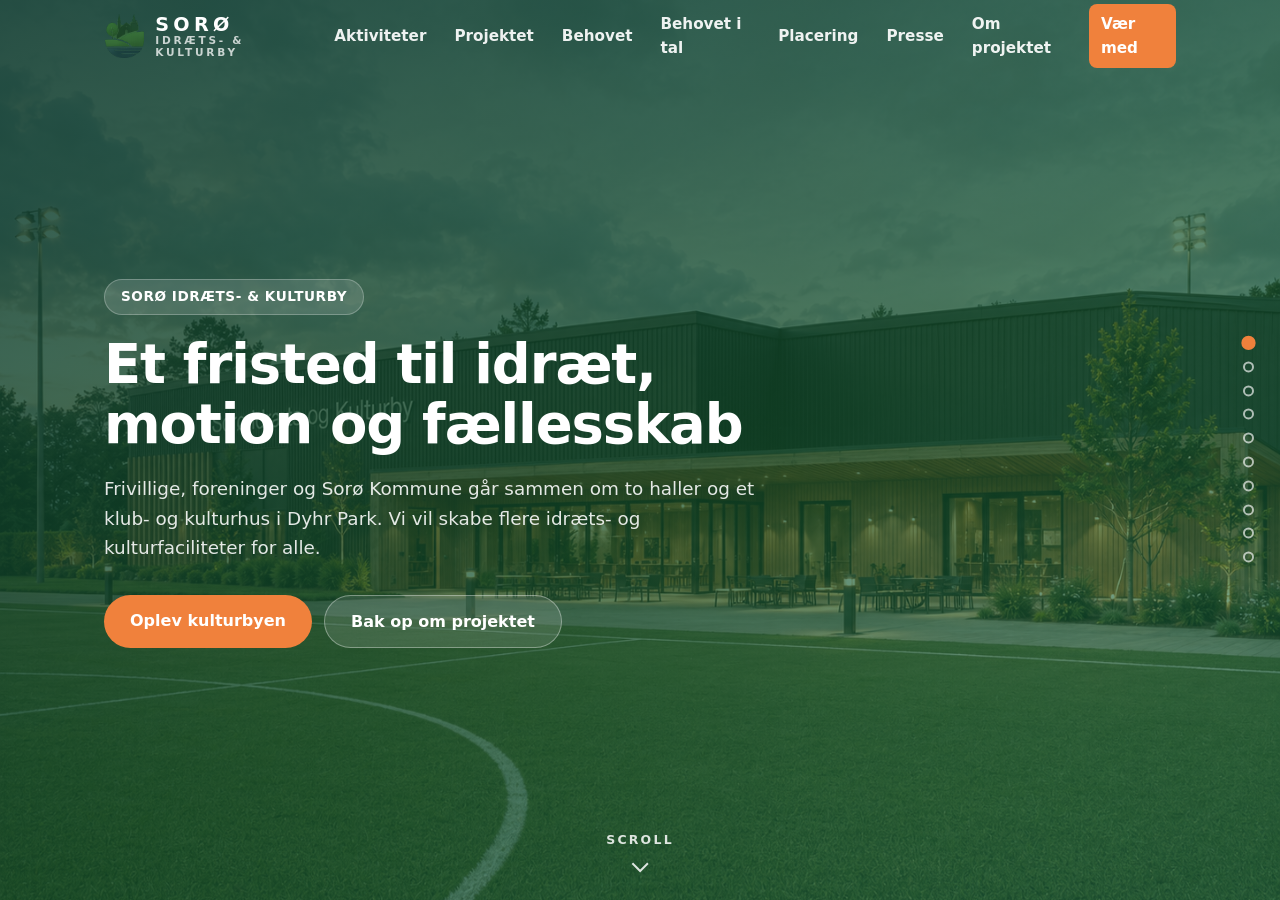
==== commit 14476667: "Pressesektion paa forsiden og ny presseside" ====
--- a/index.html
+++ b/index.html
@@ -20,6 +20,7 @@
       <a href="#behovet">Behovet</a>
       <a href="#stemmer">Behovet i tal</a>
       <a href="#placering">Placering</a>
+      <a href="#presse">Presse</a>
       <a href="om-os.html">Om projektet</a>
       <a href="#kontakt" class="cta">Vær med</a>
     </nav>
@@ -78,6 +79,7 @@
       <span class="kicker-dark">Projektet</span>
       <h2>Næsten 3.000 m² under ét tag</h2>
       <p>Sorø Idræts- &amp; Kulturby er startet af frivillige ildsjæle i LBI og udvikles i fællesskab med Sorø Kommune og byens klubber. Non-profit og foreningsdrevet.</p>
+      <p>Huset er også et socialt mødested for bydelen. Et sted man kan komme uden at skulle til noget bestemt, hvor foreningsliv og hverdag mødes. Kulturdelen udvikles i dialog med kommunens egne planer for kultur i Hus 7 på Frederiksberg Skole, så tilbuddene supplerer hinanden.</p>
     </div>
     <div class="grid grid-3">
       <div class="card">
@@ -127,7 +129,7 @@
           </svg>
         </div>
         <h3>Samler foreninger og kulturliv</h3>
-        <p>Foreningsfitness, kulturhus og fleksible faciliteter, der giver eksisterende og nye foreninger et fælles hjem.</p>
+        <p>Foreningsfitness, klub- og kulturhus og fleksible faciliteter. Et fælles hjem for foreningerne og et socialt mødested for hele bydelen.</p>
       </div>
     </div>
   </div>
@@ -157,7 +159,7 @@
     </div>
     <div class="grid grid-2">
       <div class="quote-card">
-        <blockquote>"Da vi åbnede for tilmelding i august, var efterspørgslen så stor, at medlemssystemet gik ned. Alligevel måtte vi skuffe en del forældre. Pladsen er der simpelthen ikke."</blockquote>
+        <blockquote>"474 medlemmer sikrede sig en plads på de første to tilmeldingsdage, og det første hold blev fyldt på halvandet minut. Flere hold har allerede ventelister. Og uden de lejede haller på Sorø Gymnastikefterskole ville vi kun have plads til omkring halvdelen."</blockquote>
         <div class="attribution">
           <div class="org-badge">GYM</div>
           <div><div class="who">Gymnastikafdelingen</div><div class="role">Lynge-Broby IF</div></div>
@@ -203,7 +205,7 @@
         <h2>Dyhr Park: midt i den voksende bydel</h2>
         <p>Anlægget placeres langs den østlige kant af Dyhr Park ved Smedeparken. Placeringen er valgt med omhu:</p>
         <ul class="checklist">
-          <li><strong>De to eksisterende 11-mandsbaner bevares</strong> fuldt ud.</li>
+          <li><strong>Begge 11-mandsbaner på arealet bevares</strong> fuldt ud, og foreningens øvrige baner ved den eksisterende hal berøres ikke.</li>
           <li><strong>En fremtidig udvidelse af skolen</strong> berøres ikke.</li>
           <li><strong>Tæt på boligerne</strong> i Frederiksberg bydel, hvor væksten sker.</li>
         </ul>
@@ -227,11 +229,61 @@
         <span class="kicker-dark">Status lige nu</span>
         <h2>Projektet er godt på vej</h2>
         <ul class="checklist">
-          <li><strong>Projektøkonomien er på plads:</strong> Budgettet er kvalificeret af vores arkitekt, og byggeriet forberedes til udbud.</li>
+          <li><strong>Budgettet er kvalificeret af vores arkitekt:</strong> de sidste forhold omkring byggeri og finansiering afklares nu med Sorø Kommune.</li>
           <li><strong>Dialogen med Sorø Kommune er i gang</strong> om samarbejdsmodel, finansiering &amp; lokalplan.</li>
           <li><strong>Fondsdialog &amp; sponsorater forberedes</strong>, bl.a. med Lokale og Anlægsfonden.</li>
           <li><strong>Projektet er tegnet og prissat til Dyhr Park:</strong> alle fodboldbaner bevares, og der er plads til at udvide, når behovet vokser.</li>
         </ul>
+      </div>
+    </div>
+  </div>
+</section>
+
+<section class="section slide" id="presse" data-nav data-title="Presse">
+  <div class="container">
+    <div class="section-head">
+      <span class="kicker-dark">Presse</span>
+      <h2>Nyt fra projektet</h2>
+      <p>Pressemeddelelser fra styregruppen og omtalen af projektet i medierne.</p>
+    </div>
+
+    <div class="press-slider">
+      <div class="press-track">
+
+        <a class="press-card is-release" href="presse.html#pm-2026-11">
+          <span class="press-meta"><span class="press-source">Pressemeddelelse</span><span class="press-date">11. nov. 2026</span></span>
+          <h3>Millionaftale på plads: Grønt lys til ny Idræts- og Kulturby i Sorø</h3>
+          <p>5 mio. kr. fra Sorø Kommune og 3 mio. kr. fra LBI’s egen opsparing. De første 8 mio. kr. er sikret, og placeringen i Dyhr Park er på plads.</p>
+          <span class="press-link">Læs pressemeddelelsen</span>
+        </a>
+
+        <a class="press-card" href="https://dansk-byudvikling.dk/ny-multihal-et-lille-skridt-naermere-realisering/" target="_blank" rel="noopener">
+          <span class="press-meta"><span class="press-source">Dansk Byudvikling</span><span class="press-date">29. okt. 2026</span></span>
+          <h3>Ny multihal et lille skridt nærmere realisering</h3>
+          <p>Politisk ja til placeringen i Dyhr Park. Næste skridt er en ny lokalplan, og styregruppen skal rejse den resterende finansiering.</p>
+          <span class="press-link">Læs artiklen</span>
+        </a>
+
+        <a class="press-card" href="https://www.tv2east.dk/soroe/kommune-lander-budget-investerer-millioner-i-skoler-og-dagtilbud-8d69f" target="_blank" rel="noopener">
+          <span class="press-meta"><span class="press-source">TV2 Øst</span><span class="press-date">Sept. 2026</span></span>
+          <h3>Kommune lander budget: Afsætter millionbeløb til skoler og dagtilbud</h3>
+          <p>Budgetaftalen for 2027 afsætter fem millioner kroner i anlægstilskud til LBI’s halprojekt i 2028.</p>
+          <span class="press-link">Læs artiklen</span>
+        </a>
+
+        <a class="press-card" href="https://sjaellandske.sn.dk/article/6549854/soroe-kommune/nyhed/fuld-opbakning-til-to-nye-sportshaller" target="_blank" rel="noopener">
+          <span class="press-meta"><span class="press-source">Sjællandske</span><span class="press-date">16. apr. 2026</span></span>
+          <h3>Fuld opbakning til to nye sportshaller</h3>
+          <p>Flere sportsgrene mangler plads, og padelsporten er vokset langt ud over, hvad de udendørs baner giver mulighed for.</p>
+          <span class="press-link">Læs artiklen</span>
+        </a>
+
+      </div>
+
+      <div class="press-nav-row">
+        <button class="press-nav prev" type="button" aria-label="Forrige"><span></span></button>
+        <button class="press-nav next" type="button" aria-label="Næste"><span></span></button>
+        <a href="presse.html" class="btn btn-dark">Se pressesiden</a>
       </div>
     </div>
   </div>
@@ -270,6 +322,7 @@
           <li><a href="faciliteter.html">Faciliteter</a></li>
           <li><a href="aktiviteter.html">Aktiviteter</a></li>
           <li><a href="stemmer.html">Behovet i tal</a></li>
+          <li><a href="presse.html">Presse</a></li>
           <li><a href="om-os.html">Om os</a></li>
         </ul>
       </div>
--- a/css/styles.css
+++ b/css/styles.css
@@ -864,3 +864,256 @@
   font-size: 0.95rem;
 }
 @media (max-width: 560px) { .newsletter-form { flex-direction: column; } }
+
+
+/* ---------- Presse: slider og kort ---------- */
+.press-slider { position: relative; }
+
+.press-track {
+  display: flex;
+  gap: 24px;
+  overflow-x: auto;
+  scroll-snap-type: x mandatory;
+  scroll-behavior: smooth;
+  padding: 6px 2px 20px;
+  scrollbar-width: none;
+  -ms-overflow-style: none;
+}
+.press-track::-webkit-scrollbar { display: none; }
+
+.press-card {
+  flex: 0 0 clamp(250px, 30%, 330px);
+  scroll-snap-align: start;
+  background: var(--white);
+  border-radius: var(--radius);
+  box-shadow: var(--shadow);
+  padding: 26px 26px 22px;
+  display: flex;
+  flex-direction: column;
+  text-decoration: none;
+  color: inherit;
+  border-top: 4px solid var(--green-500);
+}
+
+.press-card.is-release { border-top-color: var(--orange-500); }
+
+.press-meta {
+  display: flex;
+  align-items: center;
+  gap: 10px;
+  flex-wrap: wrap;
+  margin-bottom: 12px;
+}
+
+.press-source {
+  background: var(--green-100);
+  color: var(--green-700);
+  border-radius: 999px;
+  font-size: 0.7rem;
+  font-weight: 800;
+  letter-spacing: 0.06em;
+  text-transform: uppercase;
+  padding: 4px 11px;
+}
+.press-card.is-release .press-source {
+  background: rgba(240, 129, 60, 0.14);
+  color: var(--orange-600);
+}
+
+.press-date { font-size: 0.78rem; color: var(--ink-600); font-weight: 600; }
+
+.press-card h3 {
+  font-size: 1.05rem;
+  line-height: 1.3;
+  margin-bottom: 10px;
+}
+
+.press-card p {
+  color: var(--ink-600);
+  font-size: 0.93rem;
+  margin-bottom: 18px;
+}
+
+.press-link {
+  margin-top: auto;
+  font-weight: 700;
+  font-size: 0.9rem;
+  color: var(--green-700);
+  display: inline-flex;
+  align-items: center;
+  gap: 7px;
+}
+.press-link::after {
+  content: "";
+  width: 7px; height: 7px;
+  border-right: 2.4px solid currentColor;
+  border-top: 2.4px solid currentColor;
+  transform: rotate(45deg);
+  transition: transform .2s ease;
+}
+.press-card:hover .press-link::after { transform: rotate(45deg) translate(2px, -2px); }
+.press-card.is-release .press-link { color: var(--orange-600); }
+
+.press-nav-row {
+  display: flex;
+  align-items: center;
+  gap: 12px;
+  margin-top: 4px;
+  flex-wrap: wrap;
+}
+
+.press-nav {
+  width: 42px; height: 42px;
+  border-radius: 50%;
+  border: 2px solid rgba(20, 83, 45, 0.25);
+  background: var(--white);
+  color: var(--green-700);
+  cursor: pointer;
+  display: grid;
+  place-items: center;
+  padding: 0;
+  transition: background .18s, border-color .18s, opacity .18s;
+}
+.press-nav:hover:not(:disabled) { background: var(--green-100); border-color: var(--green-500); }
+.press-nav:disabled { opacity: 0.3; cursor: default; }
+.press-nav span {
+  width: 9px; height: 9px;
+  border-right: 2.6px solid currentColor;
+  border-top: 2.6px solid currentColor;
+}
+.press-nav.prev span { transform: rotate(-135deg) translate(-1px, -1px); }
+.press-nav.next span { transform: rotate(45deg) translate(-1px, -1px); }
+
+.press-slider.no-nav .press-nav { display: none; }
+
+.press-nav-row .btn { margin-left: auto; }
+
+@media (max-width: 860px) {
+  .press-card { flex-basis: min(86%, 330px); }
+  .press-nav-row .btn { margin-left: 0; width: 100%; text-align: center; }
+}
+
+/* ---------- Presseside ---------- */
+.release {
+  background: var(--white);
+  border-radius: var(--radius);
+  box-shadow: var(--shadow);
+  padding: clamp(28px, 5vw, 52px);
+  max-width: 76ch;
+}
+
+.release .release-kicker {
+  color: var(--orange-600);
+  font-weight: 800;
+  text-transform: uppercase;
+  letter-spacing: 0.12em;
+  font-size: 0.78rem;
+  display: block;
+  margin-bottom: 14px;
+}
+
+.release h2 { font-size: clamp(1.5rem, 3.2vw, 2.1rem); margin-bottom: 14px; }
+
+.release .standfirst {
+  font-size: 1.08rem;
+  font-weight: 600;
+  color: var(--ink-900);
+  margin-bottom: 22px;
+}
+
+.release p { color: var(--ink-600); margin-bottom: 16px; }
+.release h3 { margin-top: 30px; margin-bottom: 10px; font-size: 1.12rem; }
+
+.release blockquote {
+  border-left: 4px solid var(--green-500);
+  background: var(--sand-50);
+  border-radius: 0 10px 10px 0;
+  padding: 20px 24px;
+  font-style: italic;
+  color: var(--ink-900);
+  margin: 22px 0;
+}
+
+.release .dateline { font-weight: 700; color: var(--green-900); }
+
+.contact-box {
+  border-top: 1px solid rgba(0,0,0,0.09);
+  margin-top: 32px;
+  padding-top: 24px;
+}
+.contact-box h4 {
+  font-size: 0.8rem;
+  text-transform: uppercase;
+  letter-spacing: 0.08em;
+  color: var(--green-900);
+  margin-bottom: 12px;
+}
+.contact-box ul { list-style: none; }
+.contact-box li { color: var(--ink-600); font-size: 0.95rem; margin-bottom: 5px; }
+.contact-box li strong { color: var(--ink-900); }
+.contact-box a { color: var(--green-700); font-weight: 600; }
+
+/* Medieomtale som liste */
+.mention-list { list-style: none; display: grid; gap: 14px; }
+
+.mention {
+  background: var(--white);
+  border-radius: var(--radius);
+  box-shadow: var(--shadow);
+  padding: 22px 26px;
+  display: grid;
+  grid-template-columns: 150px 1fr;
+  gap: 20px;
+  align-items: baseline;
+  text-decoration: none;
+  color: inherit;
+  transition: transform .25s cubic-bezier(.16,1,.3,1), box-shadow .25s ease;
+}
+.mention:hover { transform: translateY(-3px); box-shadow: 0 12px 30px rgba(14,59,46,0.14); }
+.mention .outlet { font-weight: 800; color: var(--green-900); font-size: 0.92rem; }
+.mention .when { display: block; font-weight: 600; color: var(--ink-600); font-size: 0.8rem; margin-top: 2px; }
+.mention .headline { font-weight: 700; color: var(--green-900); }
+.mention .excerpt { color: var(--ink-600); font-size: 0.93rem; margin-top: 4px; }
+
+@media (max-width: 700px) {
+  .mention { grid-template-columns: 1fr; gap: 8px; }
+}
+
+/* Pressemateriale */
+.asset-grid { display: grid; grid-template-columns: repeat(4, 1fr); gap: 18px; }
+@media (max-width: 860px) { .asset-grid { grid-template-columns: repeat(2, 1fr); } }
+
+.asset {
+  display: block;
+  text-decoration: none;
+  color: inherit;
+  background: var(--white);
+  border-radius: var(--radius);
+  box-shadow: var(--shadow);
+  overflow: hidden;
+}
+.asset img { width: 100%; height: 140px; object-fit: cover; }
+.asset span { display: block; padding: 12px 14px; font-size: 0.85rem; font-weight: 600; color: var(--green-700); }
+.asset:hover span { color: var(--orange-600); }
+
+/* Blid udtoning i højre kant, så man kan se der er flere kort */
+.press-slider::after {
+  content: "";
+  position: absolute;
+  top: 0;
+  right: -4px;
+  width: 56px;
+  height: calc(100% - 62px);
+  pointer-events: none;
+  background: linear-gradient(to right, rgba(250,247,242,0), rgba(250,247,242,0.92));
+  opacity: 1;
+  transition: opacity .25s ease;
+}
+.press-slider.no-nav::after { opacity: 0; }
+.section.alt .press-slider::after,
+.press-slider.on-white::after {
+  background: linear-gradient(to right, rgba(255,255,255,0), rgba(255,255,255,0.92));
+}
+
+/* Direkte link til en enkelt pressemeddelelse */
+.release[id] { scroll-margin-top: 96px; }
